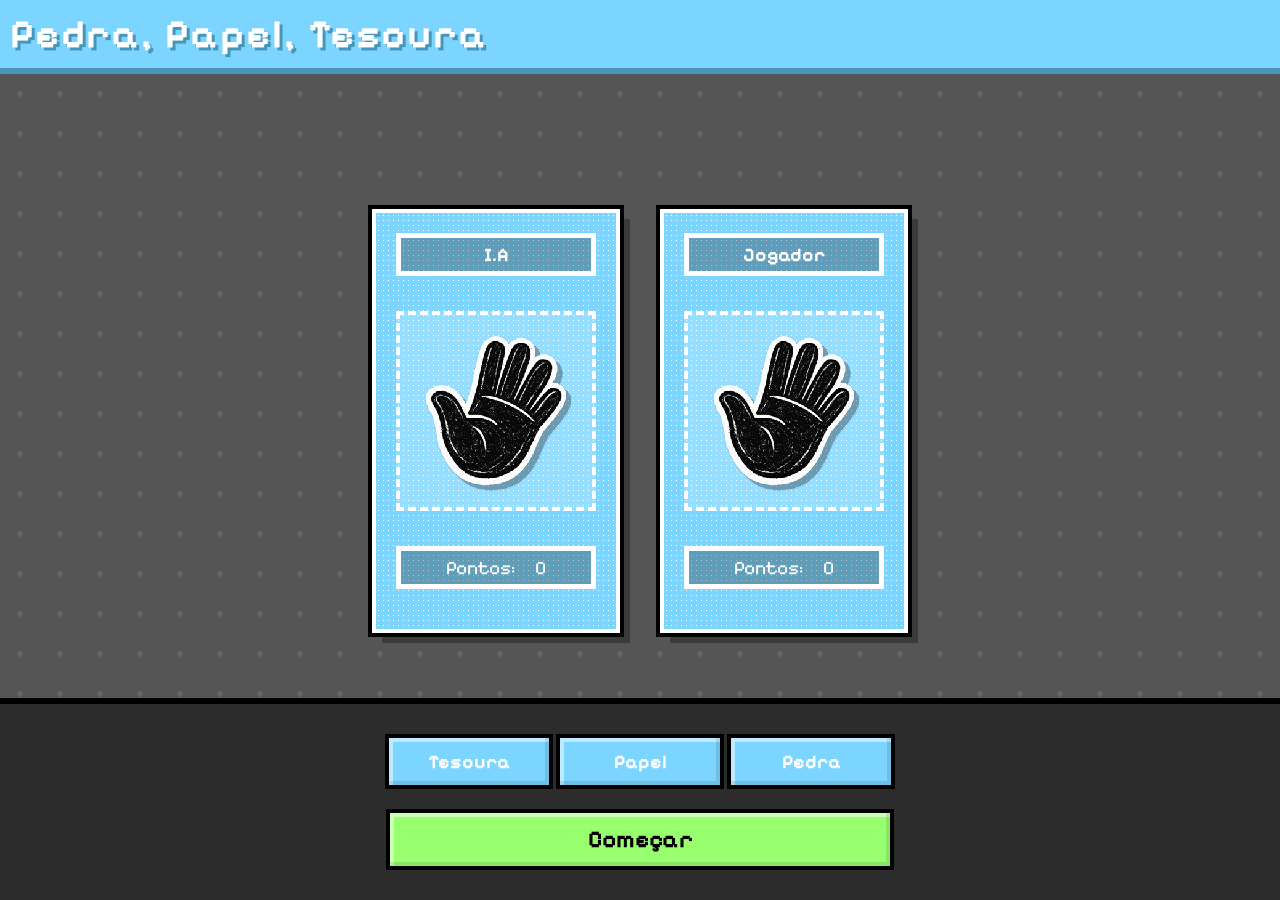
==== PedraPapelTesoura/index.html @ c05d7772 "mudar pasta" ====
<!doctype html>
<html lang="PT-br">
  <head>
    <meta charset="UTF-8" />
    <meta name="viewport" content="width=device-width, initial-scale=1.0" />
    <title>Pedra, Papel, Tesoura</title>
    <link rel="stylesheet" href="style.css" />
  </head>
  <body>
    <header>
      <div class="container-header">
        <h1>Pedra, Papel, Tesoura</h1>
      </div>
    </header>

    <main>
      <div class="container-jogo">
        <h1 id="mensagemJogo">‎</h1>
        <div class="container-jogadores">
          <div class="container-pc">
            <h1>I.A</h1>
            <div class="container-img-pc container-img">
              <img src="papel.png" alt="" id="imgPc" />
            </div>
            <div class="wrapper-pontos">
              <p>Pontos:</p>
              <p id="pontosPc">0</p>
            </div>
          </div>
          <div class="container-player">
            <h1>Jogador</h1>
            <div class="container-img-player container-img">
              <img src="papel.png" alt="" id="imgPlayer" />
            </div>
            <div class="wrapper-pontos">
              <p>Pontos:</p>
              <p id="pontosPlayer">0</p>
            </div>
          </div>
        </div>
      </div>
    </main>

    <footer>
      <div class="container-btns">
        <div class="container-btn">
          <button onclick="escolherPlayer(2)">Tesoura</button>
          <button onclick="escolherPlayer(1)">Papel</button>
          <button onclick="escolherPlayer(0)">Pedra</button>
        </div>
        <button id="comecar">Começar</button>
      </div>
    </footer>
  </body>
  <script src="main.js"></script>
</html>
---- PedraPapelTesoura/style.css ----
@import url("https://fonts.googleapis.com/css2?family=Pixelify+Sans:wght@400..700&display=swap");

:root {
  --primary: #7cd5ff;
  --secondary: #5cb8e6;
  --accent: #98ff6f;
  --danger: #ff6b6b;
  --bg-dark: #2c2c2c;
  --pixel-border: 4px;
}

* {
  margin: 0;
  padding: 0;
  box-sizing: border-box;
  font-family: "Pixelify Sans", sans-serif;
  image-rendering: pixelated;
}

body {
  height: 100vh;
  background-color: #3d3d3d;
  display: flex;
  flex-direction: column;
}

header {
  color: #fff;
  padding: 10px;
  background-color: var(--primary);
  border-bottom: 6px solid #4895ba;
  box-shadow: 0 4px 0 rgba(0,0,0,0.2);
}

.container-header h1 {
  font-size: 2.5rem;
  text-shadow: 3px 3px 0px #4895ba;
  letter-spacing: 2px;
}

main {
  flex: 1;
  display: flex;
  justify-content: center;
  align-items: center;
  background-color: #555;
  background-image: radial-gradient(#666 10%, transparent 10%);
  background-size: 40px 40px;
}

.container-jogo {
  width: 90%;
  max-width: 900px;
  text-align: center;
}

#mensagemJogo {
  font-size: 2rem;
  color: var(--accent);
  text-shadow: 2px 2px 0px #000;
  min-height: 40px;
  margin-bottom: 30px;
  text-transform: uppercase;
}

.container-jogadores {
  display: flex;
  gap: 40px;
  justify-content: center;
}

.container-pc, .container-player {
  background-color: var(--primary);
  border: var(--pixel-border) solid #fff;
  outline: var(--pixel-border) solid #000;
  padding: 20px;
  position: relative;
  box-shadow: 10px 10px 0px rgba(0,0,0,0.3);
background-image: radial-gradient(#ffffff 10%, transparent 10%);
  background-size: 5px 5px;   
}

.container-pc h1, .container-player h1 {
  background-color: rgba(27, 27, 27, 0.3);
  border: solid 5px white;
  color: white;
  padding: 5px 10px;
  margin-bottom: 35px;
  font-size: 1.2rem;
}

.wrapper-pontos {
background-color: rgba(27, 27, 27, 0.3);
display: flex;
justify-content: center;
align-items: center;
gap: 20px;
  border: solid 5px white;
  color: white;
  padding: 5px 10px;
  margin-bottom: 20px;
  margin-top: 35px;
  font-size: 1.2rem;
}

.container-img {
  height: 200px;
  width: 200px;
  background: rgba(255, 255, 255, 0.2);
  border: 4px dashed #fff;
  display: flex;
  justify-content: center;
  align-items: center;
}

.container-img img {
  max-width: 80%;
  filter: drop-shadow(5px 5px 0px rgba(0,0,0,0.3));
}

footer {
  padding: 30px;
  background-color: var(--bg-dark);
  border-top: 6px solid #000;
}

.container-btns {
  display: flex;
  flex-direction: column;
  gap: 20px;
  align-items: center;
}

button {
  all: unset;
  cursor: pointer;
  padding: 12px 20px;
  background-color: #fff;
  color: #333;
  font-weight: bold;
  font-size: 1.2rem;
  border: 4px solid #000;
  box-shadow: -4px -4px 0px inset rgba(0,0,0,0.1), 4px 4px 0px inset rgba(255,255,255,0.5);
  position: relative;
  transition: transform 0.1s;
  image-rendering: auto;
}

button:active {
  transform: translateY(4px);
  box-shadow: none;
}

.container-btn button {
  background-color: var(--primary);
  color: white;
  width: 120px;
  text-align: center;
}

.container-btn button:hover {
    background-color: var(--secondary)
}

#comecar {
  background-color: var(--accent);
  color: #000000;
  width: 460px;
  font-size: 1.5rem;
  text-align: center;
}

#comecar:hover {
  background-color: #b2ff96;
}

@keyframes shake {
  0%, 100% { transform: translateY(0) rotate(0); }
  25% { transform: translateY(-10px) rotate(5deg); }
  75% { transform: translateY(-10px) rotate(-5deg); }
}

.container-img {
  animation: shake 0.6s infinite ease-in-out;
}

@media (max-width: 768px) {
    .container-header {
        text-align: center;
    }

  .container-jogadores {
    flex-direction: column;
    align-items: center;
    gap: 30px;
  }

  .container-img {
    width: 160px;
    height: 160px;
  }

  .container-btn {
    display: flex;
    flex-direction: column;
  }

  #mensagemJogo {
    font-size: 1.6rem;
  }

  #comecar {
    width: 90%;
    max-width: 350px;
  }

}

@media (max-width: 480px) {

  .container-header h1 {
    font-size: 1.8rem;
    text-align: center;
  }

  .container-img {
    width: 130px;
    height: 130px;
  }

  .container-pc, 
  .container-player {
    padding: 15px;
    width: 100%;
  }

  button {
    font-size: 1rem;
    padding: 10px 15px;
  }

  #mensagemJogo {
    font-size: 1.3rem;
  }

    .container-btn {
        display: flex;
    flex-direction: column;
  }

  .wrapper-pontos {
    font-size: 1rem;
    gap: 10px;
  }

}
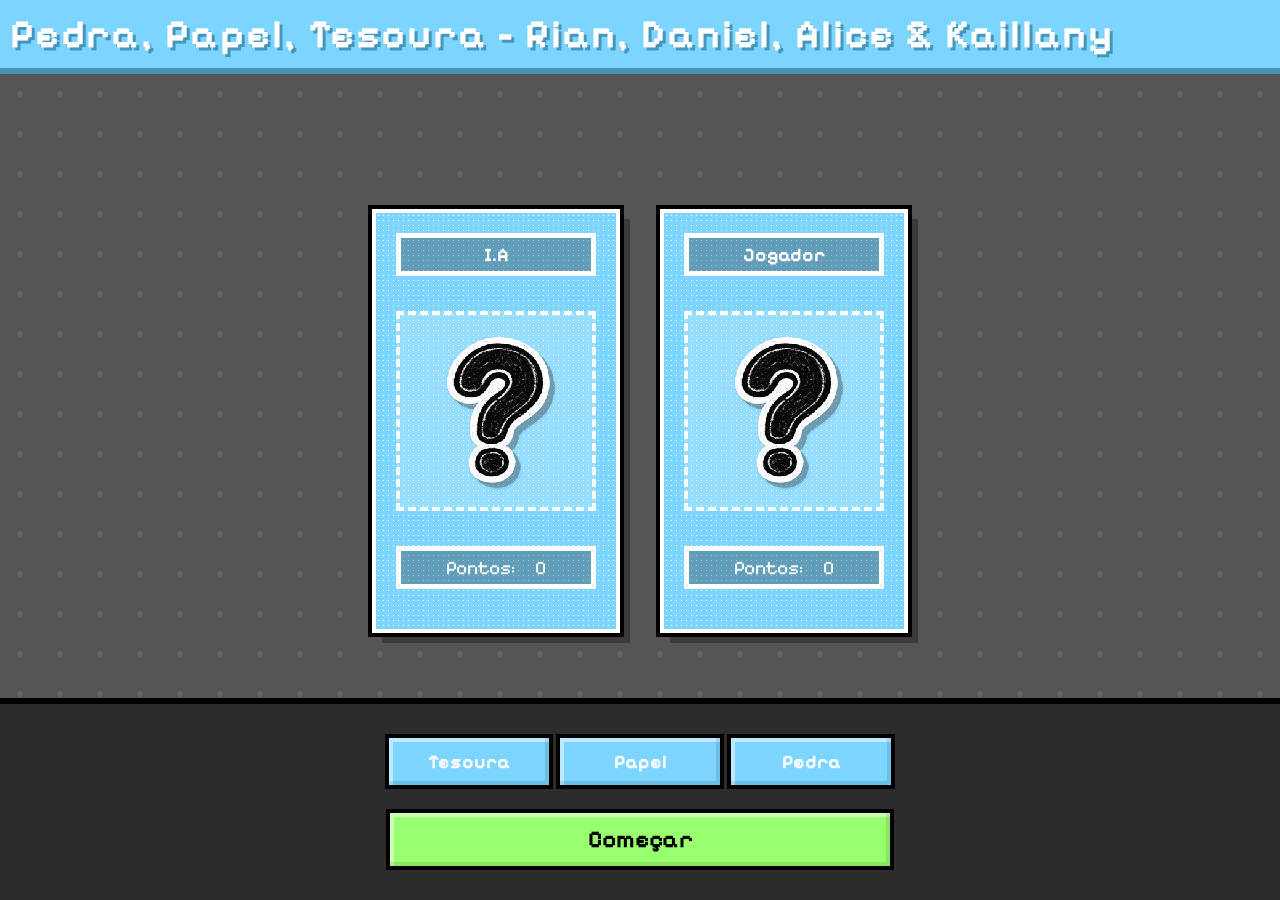
==== commit 6b361e88: "commit final, pedra papel tesoura, piano e semáforo finalizados e padronizados!" ====
--- a/PedraPapelTesoura/index.html
+++ b/PedraPapelTesoura/index.html
@@ -1,56 +1,59 @@
 <!doctype html>
 <html lang="PT-br">
-  <head>
-    <meta charset="UTF-8" />
-    <meta name="viewport" content="width=device-width, initial-scale=1.0" />
-    <title>Pedra, Papel, Tesoura</title>
-    <link rel="stylesheet" href="style.css" />
-  </head>
-  <body>
-    <header>
-      <div class="container-header">
-        <h1>Pedra, Papel, Tesoura</h1>
-      </div>
-    </header>
 
-    <main>
-      <div class="container-jogo">
-        <h1 id="mensagemJogo">‎</h1>
-        <div class="container-jogadores">
-          <div class="container-pc">
-            <h1>I.A</h1>
-            <div class="container-img-pc container-img">
-              <img src="papel.png" alt="" id="imgPc" />
-            </div>
-            <div class="wrapper-pontos">
-              <p>Pontos:</p>
-              <p id="pontosPc">0</p>
-            </div>
+<head>
+  <meta charset="UTF-8" />
+  <meta name="viewport" content="width=device-width, initial-scale=1.0" />
+  <title>Pedra, Papel, Tesoura JS - Somativa</title>
+  <link rel="stylesheet" href="style.css" />
+</head>
+
+<body>
+  <header>
+    <div class="container-header">
+      <h1>Pedra, Papel, Tesoura - Rian, Daniel, Alice & Kaillany</h1>
+    </div>
+  </header>
+
+  <main>
+    <div class="container-jogo">
+      <h1 id="mensagemJogo">‎</h1>
+      <div class="container-jogadores">
+        <div class="container-pc">
+          <h1>I.A</h1>
+          <div class="container-img-pc container-img">
+            <img src="none.png" alt="" id="imgPc" />
           </div>
-          <div class="container-player">
-            <h1>Jogador</h1>
-            <div class="container-img-player container-img">
-              <img src="papel.png" alt="" id="imgPlayer" />
-            </div>
-            <div class="wrapper-pontos">
-              <p>Pontos:</p>
-              <p id="pontosPlayer">0</p>
-            </div>
+          <div class="wrapper-pontos">
+            <p>Pontos:</p>
+            <p id="pontosPc">0</p>
+          </div>
+        </div>
+        <div class="container-player">
+          <h1>Jogador</h1>
+          <div class="container-img-player container-img">
+            <img src="none.png" alt="" id="imgPlayer" />
+          </div>
+          <div class="wrapper-pontos">
+            <p>Pontos:</p>
+            <p id="pontosPlayer">0</p>
           </div>
         </div>
       </div>
-    </main>
+    </div>
+  </main>
 
-    <footer>
-      <div class="container-btns">
-        <div class="container-btn">
-          <button onclick="escolherPlayer(2)">Tesoura</button>
-          <button onclick="escolherPlayer(1)">Papel</button>
-          <button onclick="escolherPlayer(0)">Pedra</button>
-        </div>
-        <button id="comecar">Começar</button>
+  <footer>
+    <div class="container-btns">
+      <div class="container-btn">
+        <button onclick="escolherPlayer(2)">Tesoura</button>
+        <button onclick="escolherPlayer(1)">Papel</button>
+        <button onclick="escolherPlayer(0)">Pedra</button>
       </div>
-    </footer>
-  </body>
-  <script src="main.js"></script>
-</html>
+      <button id="comecar">Começar</button>
+    </div>
+  </footer>
+</body>
+<script src="main.js"></script>
+
+</html>
--- a/PedraPapelTesoura/style.css
+++ b/PedraPapelTesoura/style.css
@@ -29,7 +29,7 @@
   padding: 10px;
   background-color: var(--primary);
   border-bottom: 6px solid #4895ba;
-  box-shadow: 0 4px 0 rgba(0,0,0,0.2);
+  box-shadow: 0 4px 0 rgba(0, 0, 0, 0.2);
 }
 
 .container-header h1 {
@@ -69,18 +69,20 @@
   justify-content: center;
 }
 
-.container-pc, .container-player {
+.container-pc,
+.container-player {
   background-color: var(--primary);
   border: var(--pixel-border) solid #fff;
   outline: var(--pixel-border) solid #000;
   padding: 20px;
   position: relative;
-  box-shadow: 10px 10px 0px rgba(0,0,0,0.3);
-background-image: radial-gradient(#ffffff 10%, transparent 10%);
-  background-size: 5px 5px;   
-}
-
-.container-pc h1, .container-player h1 {
+  box-shadow: 10px 10px 0px rgba(0, 0, 0, 0.3);
+  background-image: radial-gradient(#ffffff 10%, transparent 10%);
+  background-size: 5px 5px;
+}
+
+.container-pc h1,
+.container-player h1 {
   background-color: rgba(27, 27, 27, 0.3);
   border: solid 5px white;
   color: white;
@@ -90,11 +92,11 @@
 }
 
 .wrapper-pontos {
-background-color: rgba(27, 27, 27, 0.3);
-display: flex;
-justify-content: center;
-align-items: center;
-gap: 20px;
+  background-color: rgba(27, 27, 27, 0.3);
+  display: flex;
+  justify-content: center;
+  align-items: center;
+  gap: 20px;
   border: solid 5px white;
   color: white;
   padding: 5px 10px;
@@ -115,7 +117,7 @@
 
 .container-img img {
   max-width: 80%;
-  filter: drop-shadow(5px 5px 0px rgba(0,0,0,0.3));
+  filter: drop-shadow(5px 5px 0px rgba(0, 0, 0, 0.3));
 }
 
 footer {
@@ -140,7 +142,7 @@
   font-weight: bold;
   font-size: 1.2rem;
   border: 4px solid #000;
-  box-shadow: -4px -4px 0px inset rgba(0,0,0,0.1), 4px 4px 0px inset rgba(255,255,255,0.5);
+  box-shadow: -4px -4px 0px inset rgba(0, 0, 0, 0.1), 4px 4px 0px inset rgba(255, 255, 255, 0.5);
   position: relative;
   transition: transform 0.1s;
   image-rendering: auto;
@@ -159,7 +161,7 @@
 }
 
 .container-btn button:hover {
-    background-color: var(--secondary)
+  background-color: var(--secondary)
 }
 
 #comecar {
@@ -175,19 +177,49 @@
 }
 
 @keyframes shake {
-  0%, 100% { transform: translateY(0) rotate(0); }
-  25% { transform: translateY(-10px) rotate(5deg); }
-  75% { transform: translateY(-10px) rotate(-5deg); }
+
+  0%,
+  100% {
+    transform: translateY(0) rotate(0);
+  }
+
+  25% {
+    transform: translateY(-10px) rotate(5deg);
+  }
+
+  75% {
+    transform: translateY(-10px) rotate(-5deg);
+  }
 }
 
 .container-img {
   animation: shake 0.6s infinite ease-in-out;
 }
 
+.animar-texto {
+  animation: popTexto 0.4s ease-out;
+}
+
+@keyframes popTexto {
+  0% {
+    transform: scale(0.5);
+    opacity: 0;
+  }
+
+  50% {
+    transform: scale(1.2);
+  }
+
+  100% {
+    transform: scale(1);
+    opacity: 1;
+  }
+}
+
 @media (max-width: 768px) {
-    .container-header {
-        text-align: center;
-    }
+  .container-header {
+    text-align: center;
+  }
 
   .container-jogadores {
     flex-direction: column;
@@ -228,7 +260,7 @@
     height: 130px;
   }
 
-  .container-pc, 
+  .container-pc,
   .container-player {
     padding: 15px;
     width: 100%;
@@ -243,8 +275,8 @@
     font-size: 1.3rem;
   }
 
-    .container-btn {
-        display: flex;
+  .container-btn {
+    display: flex;
     flex-direction: column;
   }
 
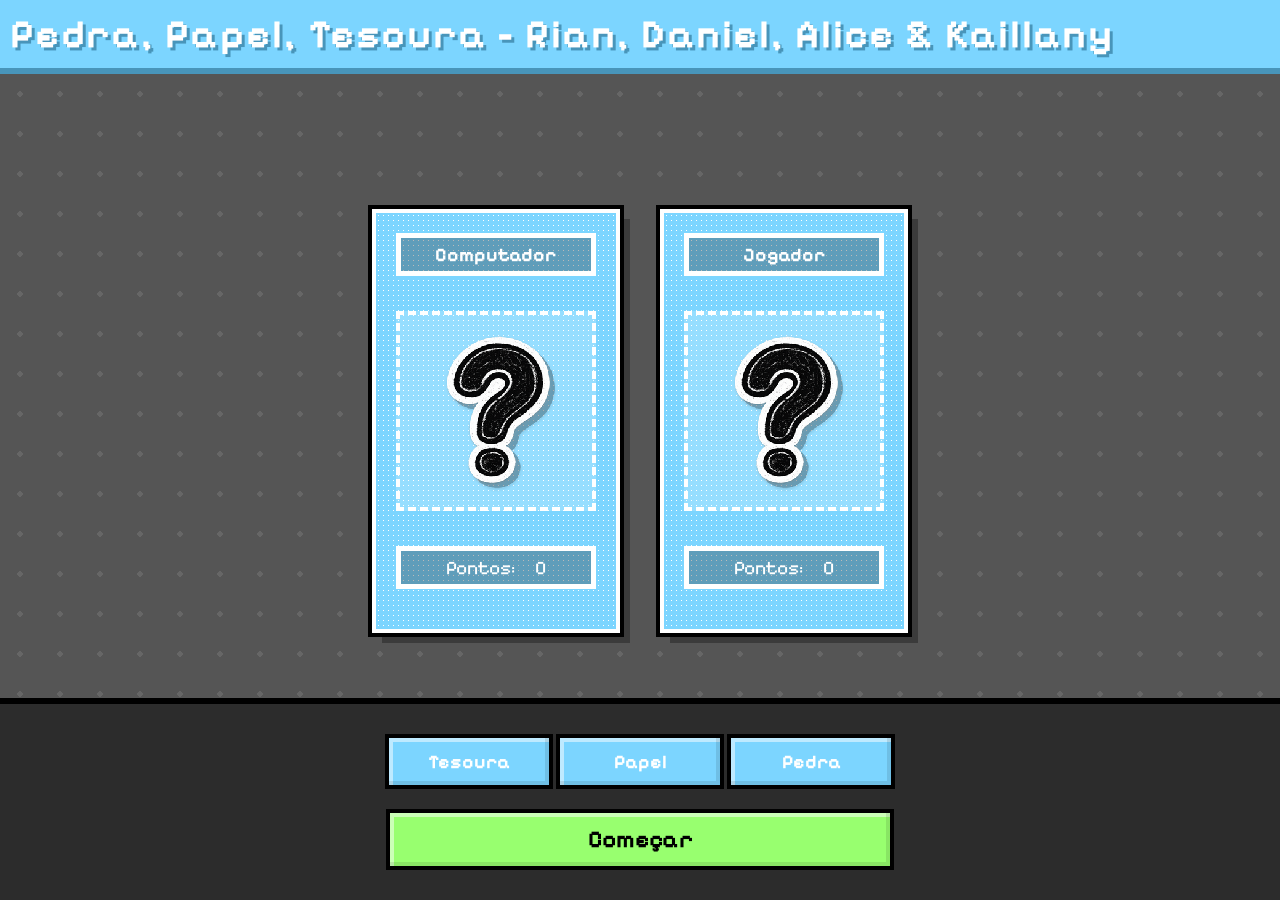
==== commit 166e5698: "fix" ====
--- a/PedraPapelTesoura/index.html
+++ b/PedraPapelTesoura/index.html
@@ -20,7 +20,7 @@
       <h1 id="mensagemJogo">‎</h1>
       <div class="container-jogadores">
         <div class="container-pc">
-          <h1>I.A</h1>
+          <h1>Computador</h1>
           <div class="container-img-pc container-img">
             <img src="none.png" alt="" id="imgPc" />
           </div>
